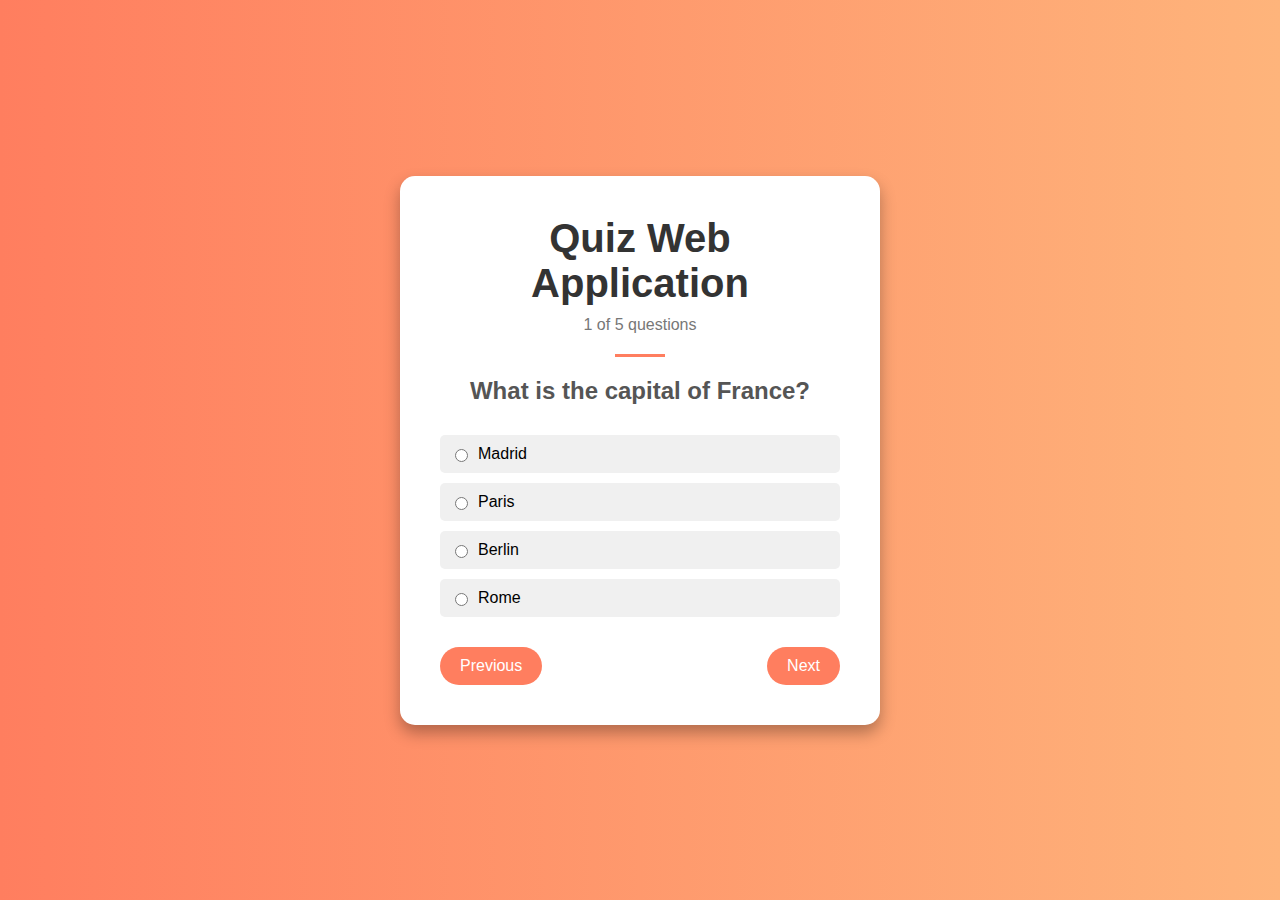
==== quiz.html @ 64b15b2a "Quiz App" ====
<!DOCTYPE html>
<html lang="en">
<head>
    <meta charset="UTF-8">
    <meta name="viewport" content="width=device-width, initial-scale=1.0">
    <title>Quiz Web Application</title>
    <link rel="stylesheet" href="quiz.css">
</head>
<body>
    <div class="container">
        <h1 class="quiz-heading">Quiz Web Application</h1>
        <p class="question-count">1 of 5 questions</p>
        <hr>
        <h3 class="question">What is the capital of France?</h3>
        <div class="options">
            <label>
                <input type="radio" name="option" value="Madrid">
                Madrid
            </label>
            <label>
                <input type="radio" name="option" value="Paris">
                Paris
            </label>
            <label>
                <input type="radio" name="option" value="Berlin">
                Berlin
            </label>
            <label>
                <input type="radio" name="option" value="Rome">
                Rome
            </label>
        </div>
        <div class="buttons">
            <button class="btn-prev">Previous</button> 
            <button class="btn-next">Next</button>
        </div>
    </div>
    <script src="quiz.js"></script>
</body>
</html>
---- quiz.css ----
/* quiz.css */

/* Reset some default styles */
body, h1, h3, p, button, label {
    margin: 0;
    padding: 0;
    font-family: 'Arial', sans-serif;
    box-sizing: border-box;
}

/* Set up the container and its children */
body {
    display: flex;
    justify-content: center;
    align-items: center;
    height: 100vh;
    background: linear-gradient(to right, #ff7e5f, #feb47b);
    margin: 0;
}

.container {
    text-align: center;
    background: #ffffff;
    padding: 40px;
    border-radius: 15px;
    box-shadow: 0 8px 16px rgba(0, 0, 0, 0.3);
    max-width: 90%;
    width: 400px;
    animation: fadeIn 1.5s ease-in-out;
}

.quiz-heading {
    font-size: 2.5rem;
    color: #333;
    margin-bottom: 10px;
    animation: slideIn 1s ease-out;
}

.question-count {
    font-size: 1rem;
    color: #777;
    margin-bottom: 20px;
}

hr {
    width: 50px;
    height: 3px;
    background: #ff7e5f;
    border: none;
    margin: 20px auto;
    animation: growIn 1s ease-out;
}

.question {
    font-size: 1.5rem;
    color: #555;
    margin-bottom: 30px;
    animation: slideIn 1s ease-out;
}

.options {
    text-align: left;
    margin-bottom: 30px;
}

label {
    display: flex;
    align-items: center;
    background: #f0f0f0;
    padding: 10px;
    border-radius: 5px;
    margin-bottom: 10px;
    cursor: pointer;
    transition: background 0.3s ease, transform 0.3s ease;
}

label:hover {
    background: #e0e0e0;
    transform: scale(1.05);
}

input[type="radio"] {
    margin-right: 10px;
}

.buttons {
    display: flex;
    justify-content: space-between;
}

button {
    background: #ff7e5f;
    color: white;
    border: none;
    padding: 10px 20px;
    font-size: 1rem;
    border-radius: 30px;
    cursor: pointer;
    transition: background 0.3s ease, transform 0.3s ease;
}

button:hover {
    background: #feb47b;
    transform: scale(1.1);
}

/* Keyframes for animations */
@keyframes fadeIn {
    from {
        opacity: 0;
    }
    to {
        opacity: 1;
    }
}

@keyframes slideIn {
    from {
        transform: translateY(-20px);
        opacity: 0;
    }
    to {
        transform: translateY(0);
        opacity: 1;
    }
}

@keyframes growIn {
    from {
        width: 0;
        opacity: 0;
    }
    to {
        width: 50px;
        opacity: 1;
    }
}
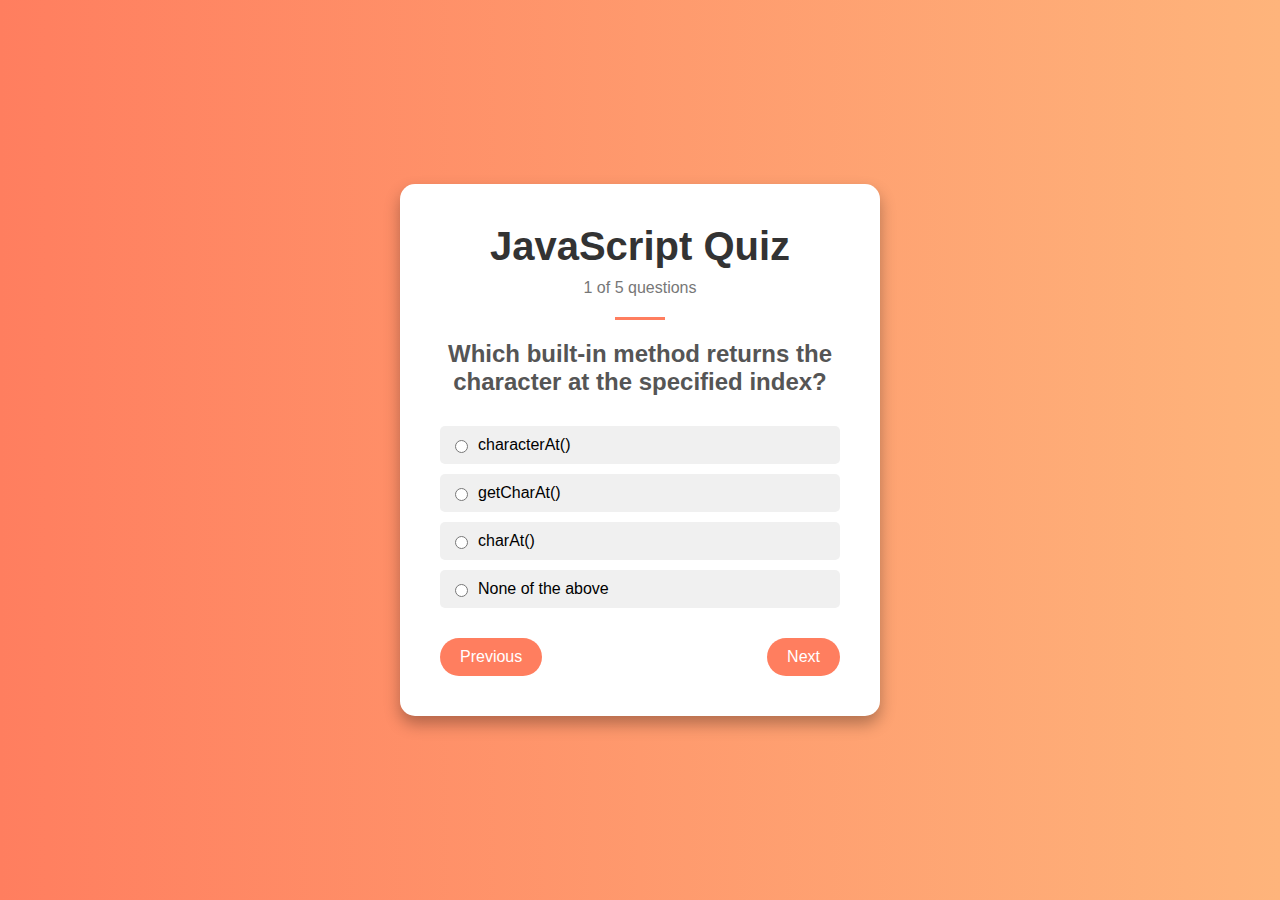
==== commit f52956de: "Quiz Web Aplication" ====
--- a/quiz.html
+++ b/quiz.html
@@ -8,7 +8,7 @@
 </head>
 <body>
     <div class="container">
-        <h1 class="quiz-heading">Quiz Web Application</h1>
+        <h1 class="quiz-heading">JavaScript Quiz</h1>
         <p class="question-count">1 of 5 questions</p>
         <hr>
         <h3 class="question">What is the capital of France?</h3>
@@ -34,6 +34,11 @@
             <button class="btn-prev">Previous</button> 
             <button class="btn-next">Next</button>
         </div>
+        <div class="result" style="display:none;">
+            <h3 class="result-heading">Your Result</h3>
+            <p class="result-score"></p>
+            <button class="btn-replay">Replay</button>
+        </div>
     </div>
     <script src="quiz.js"></script>
 </body>
--- a/quiz.css
+++ b/quiz.css
@@ -104,6 +104,40 @@
     transform: scale(1.1);
 }
 
+.result {
+    text-align: center;
+    margin-top: 30px;
+    animation: fadeIn 1.5s ease-in-out;
+}
+
+.result-heading {
+    font-size: 2rem;
+    color: #333;
+    margin-bottom: 10px;
+}
+
+.result-score {
+    font-size: 1.5rem;
+    color: #555;
+}
+
+.btn-replay {
+    background: #ff7e5f;
+    color: white;
+    border: none;
+    padding: 10px 20px;
+    font-size: 1rem;
+    border-radius: 30px;
+    cursor: pointer;
+    transition: background 0.3s ease, transform 0.3s ease;
+    margin-top: 20px;
+}
+
+.btn-replay:hover {
+    background: #feb47b;
+    transform: scale(1.1);
+}
+
 /* Keyframes for animations */
 @keyframes fadeIn {
     from {
